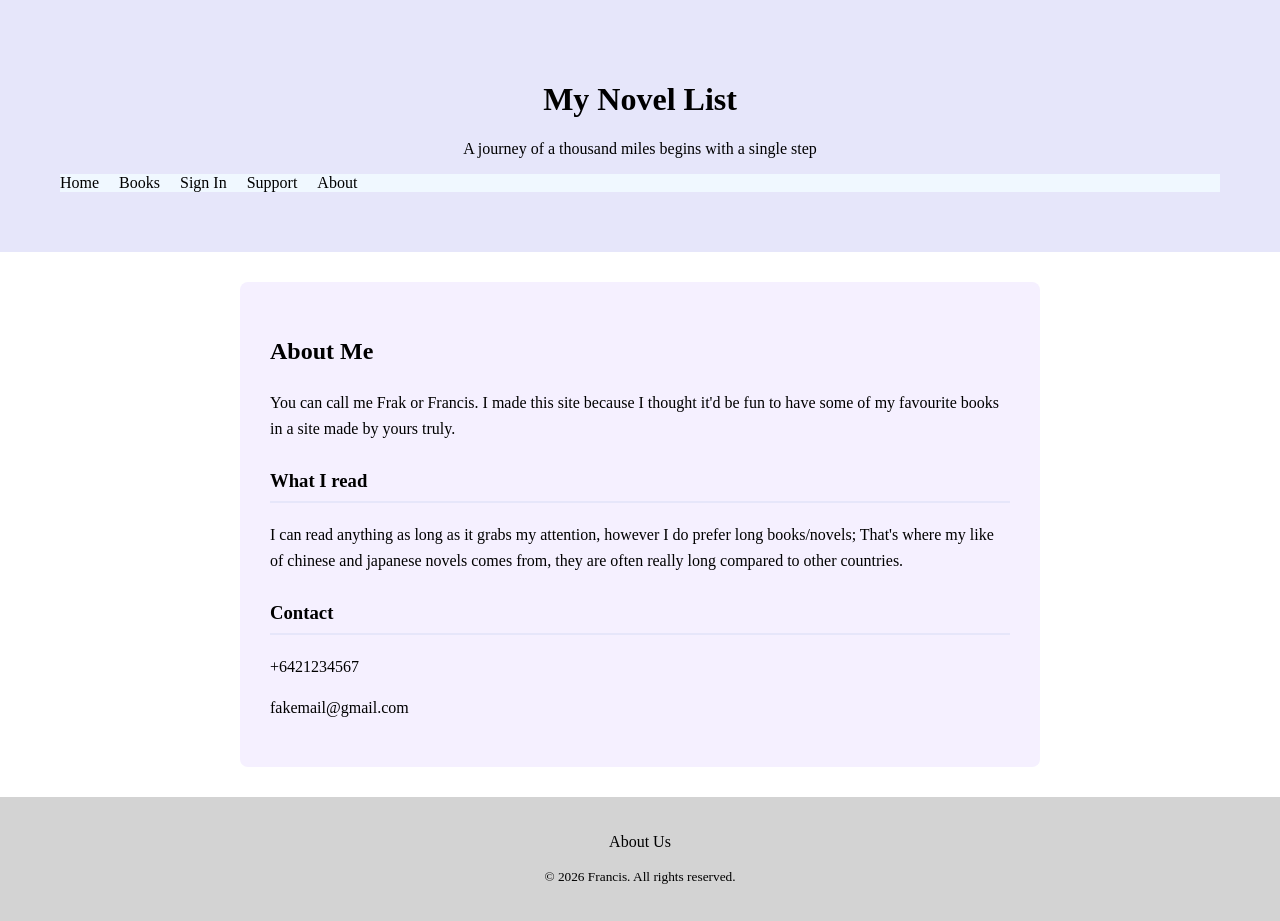
==== about.html @ cc96b09d "book website, lastest version" ====
<!DOCTYPE html>
<html lang="en">
<head>
    <meta charset="UTF-8">
    <meta name="viewport" content="width=device-width, initial-scale=1.0">
    <title>About | My Novel List</title>
     <link rel="stylesheet" href="css/style.css">
     <link rel="stylesheet" href="css/animations.css">
</head>
<body>
    <header>
        <div class="logo"><h1><a href="index.html">My Novel List</a></h1></div>
        <blockquote class="header-quote">
            <p>A journey of a thousand miles begins with a single step</p>
        </blockquote>
        <!-- NAV: It contains the main navigation links for the website -->
        <nav>
            <ul> 
                <li><a href="index.html">Home</a></li>
                <li><a href="books.html">Books</a></li>
                <li><a href="signin.html">Sign In</a></li>
                <li><a href="support.html">Support</a></li>
                <li><a href="about.html">About</a></li>
            </ul>
        </nav>
    </header>
    <!-- MAIN: Core content of this specific page -->
    <main>
      <section class="about">
        <h2>About Me</h2>
        <p>You can call me Frak or Francis. I made this site because I thought it'd be fun to have some of my favourite books in a site made by yours truly.</p>
        <h3>What I read</h3>
        <p>I can read anything as long as it grabs my attention, however I do prefer long books/novels; That's where my like of chinese and japanese novels comes from, they are often really long compared to other countries.</p>
        <!-- another long few minutes until i found why this section wasn't acting correctly,
         forgot to close the "p" tag -->
        <h3>Contact</h3>
        <p>+6421234567</p>
        <p>fakemail@gmail.com</p>
      </section>
    </main>
     <!-- FOOTER: copyright information, contact details -->
    <footer>
        <p><a href="about.html">About Us</a></p>
        <p><small>&copy; 2026 Francis. All rights reserved.</small></p>
    </footer>
</body>
</html>
---- css/style.css ----
/* RESET: border-box makes padding and border count inside the width,
   so boxes don't grow past their set size */
*{
    box-sizing: border-box;
}
body{
    font-family: 'Times New Roman', Times, serif;
    margin: 0;

}

header{
    padding: 60px;
    text-align: center;
    background: lavender;
    color: black;


}

.logo a{
    color: inherit;
    text-decoration: none;
}

nav{
    display: flex;
    background-color: aliceblue;

}
/* NAV: the list is a flex row; gap spaces the links, and
   list-style: none removes the bullets */
nav ul{
    list-style: none;
    margin: 0;
    padding: 0;
    display: flex;
    gap: 20px;
    justify-content: center;
}

nav a{
    color: black;
    text-decoration: none;
}

nav a:hover{
    text-decoration: underline;
}
/* CARD ROW: flex puts the cards side by side in one row */
.books{
    display: flex;
    gap: 10px; 
}
/* BOOK PAGE: cover on the left, info on the right (flex row) */
.book-details{
    display: flex;
    gap: 30px;
    align-items: flex-start;
    font-family: 'Times New Roman', Times, serif;
    background-color: #f5f0ff;
    color: #222;
    padding: 20px;
    border-radius: 8px;
}
.book-info{
    flex: 1;
    margin-left: 20px;
}

.book-cover{
    flex: 0 0 300px;
    width: 300px;
}

.card{
    text-align: left;
    margin-left: 20px;
    color: #222;
}

.card h3{
    color: #5b3a8c;
}
/* CARD IMAGES: same height for every cover; object-fit: cover
   crops instead of stretching */
.card img{
    width: 100%;
    height: 400px;
    object-fit: cover;
}

/* typed colour instead of color, couldn't see my changes, a quick scan helped me figure it out */
footer{
    text-align: center;
    color: black;
    background-color: lightgrey;
    padding: 20px;
}

.books-grid{
    display: grid;
    grid-template-columns: repeat(auto-fit, minmax(220px, 1fr));
    gap: 20px;
}

.stars{
    color: gold;
    font-size: 1.5rem;
    margin: 0;
}

.reviews{
    background: white;
    padding: 20px;
    border-radius: 8px;
    margin-top: 30px;
    /* "margin-top" had double semicolons. doesn't affect code but better to remove it. */
}

/* I forgot a closing </div>, so the review text sat inside the flex row and got cut in half.
 I found the error using the inspect function in browser*/
.review-header{
    justify-content: space-between;
    align-items: center;
}

/* "Review" didn't match .review. I switched to lowercase everywhere */
.review{
    display:flex;
    flex-direction: column;
    background: #f1f1f1;
    padding: 20px;
    margin-bottom: 20px;
}

.tiers{
    display: flex;
    gap: 20px;
}

.tier{
    flex: 1;
    background: #f5f0ff;
    padding: 20px;
    border-radius: 8px;
    text-align: center;
}

.price{
    font-size: 2rem;
    margin: 10px 0;
}

.support-btn{
    display: inline-block;
    padding: 10px 20px;
    background: #553317;
    color: white;
    text-decoration: none;
    border-radius: 6px;
}

/* ABOUT: centred panel so the text doesn't run edge to edge */
.about {
    max-width: 800px;
    margin: 30px auto; /* auto left and right centres the box */
    padding: 30px;
    background: #f5f0ff;
    border-radius: 8px;
    line-height: 1.6; /* more space between lines is easier to read */
}

/* ABOUT: underline each sub-heading to separate the sections */
.about h3 {
    margin-top: 25px;
    padding-bottom: 5px;
    border-bottom: 2px solid lavender;
}

a{
    text-decoration: none;
    color: inherit;
}

/* RESPONSIVE: on screens 600px or narrower, stack things vertically */
@media screen and (max-width: 600px) {
    nav ul {
        flex-direction: column;
        align-items: center;
    }
        .book-details {
        flex-direction: column;
    }
    .book-cover{
        width: 100%;
        flex: none;
    }
    .tiers{
        flex-direction: column;
    }
}
---- css/animations.css ----
/* SUPPORT BUTTON: grows slightly and darkens on hover, cool thing i found while browsing,
 adds some life to the page*/
.support-btn{
    transition: transform 0.3s, background-color 0.3s;
}

.support-btn:hover{
    transform: scale(1.08);
    background-color: #7a4a22;
}

/* STARS: pop in after a 0.3s delay refer to keyframe/pop for details */
.stars{
    animation: pop 0.5s ease 0.3s both;
}
/* HEADER: fades in over 1 second when the page loads */
header{
    animation: fadein 1s ease;
}
/* CARDS: rise and fade in on load; transition makes the hover change smooth.
   /* "backwards" instead of "both": "both" kept the end transform locked
   on, so :hover could not move the card */
.card{
    animation: fadeup 0.6s ease backwards;
    transition: transform 0.3s, box-shadow 0.3s;
}
/* delay animations for each title 0.15s after the previous one. */
.card:nth-child(2) {animation-delay: 0.15s;}
.card:nth-child(3) {animation-delay: 0.3s;}
.card:nth-child(4) {animation-delay: 0.45s;}
.card:nth-child(5) {animation-delay: 0.6s;}
.card:nth-child(6) {animation-delay: 0.75s;}

/* HOVER: card lifts up and gets a shadow (no space before :hover)
another tricky thing, added a space before hover which caused the texts
 to hover aswell individually, not ideal few mins to solve it. */
.card:hover{
    transform: translateY(-8px);
    box-shadow: 0 10px 25px rgba(0, 0, 0, 0.2);
}

/* ABOUT: panel rises and fades in on load, reusing fadeup */
.about {
    animation: fadeup 0.6s ease backwards;
}

/* KEYFRAMES: define what the animation does (name must match exactly where it's used)
had some real problems figuring that out, sigh */
/* fadeup can be in caps or lowercase, but they both have to match, this took a long time to see.
no erros, but animations didn't show until fixed */
@keyframes fadeup{
    from{opacity: 0; transform: translateY(30px); } /* start: invisible, pushed down */
    to  { opacity: 1; transform:  translate(0); }  /* end: visible, in place */
}

@keyframes fadein{
    from {opacity: 0; }
    to   {opacity: 1; }
}

@keyframes pop {
    from  {transform: scale(0);}  /* start: size 0 */
    to    { transform: scale(1);} /* end: normal size */
}
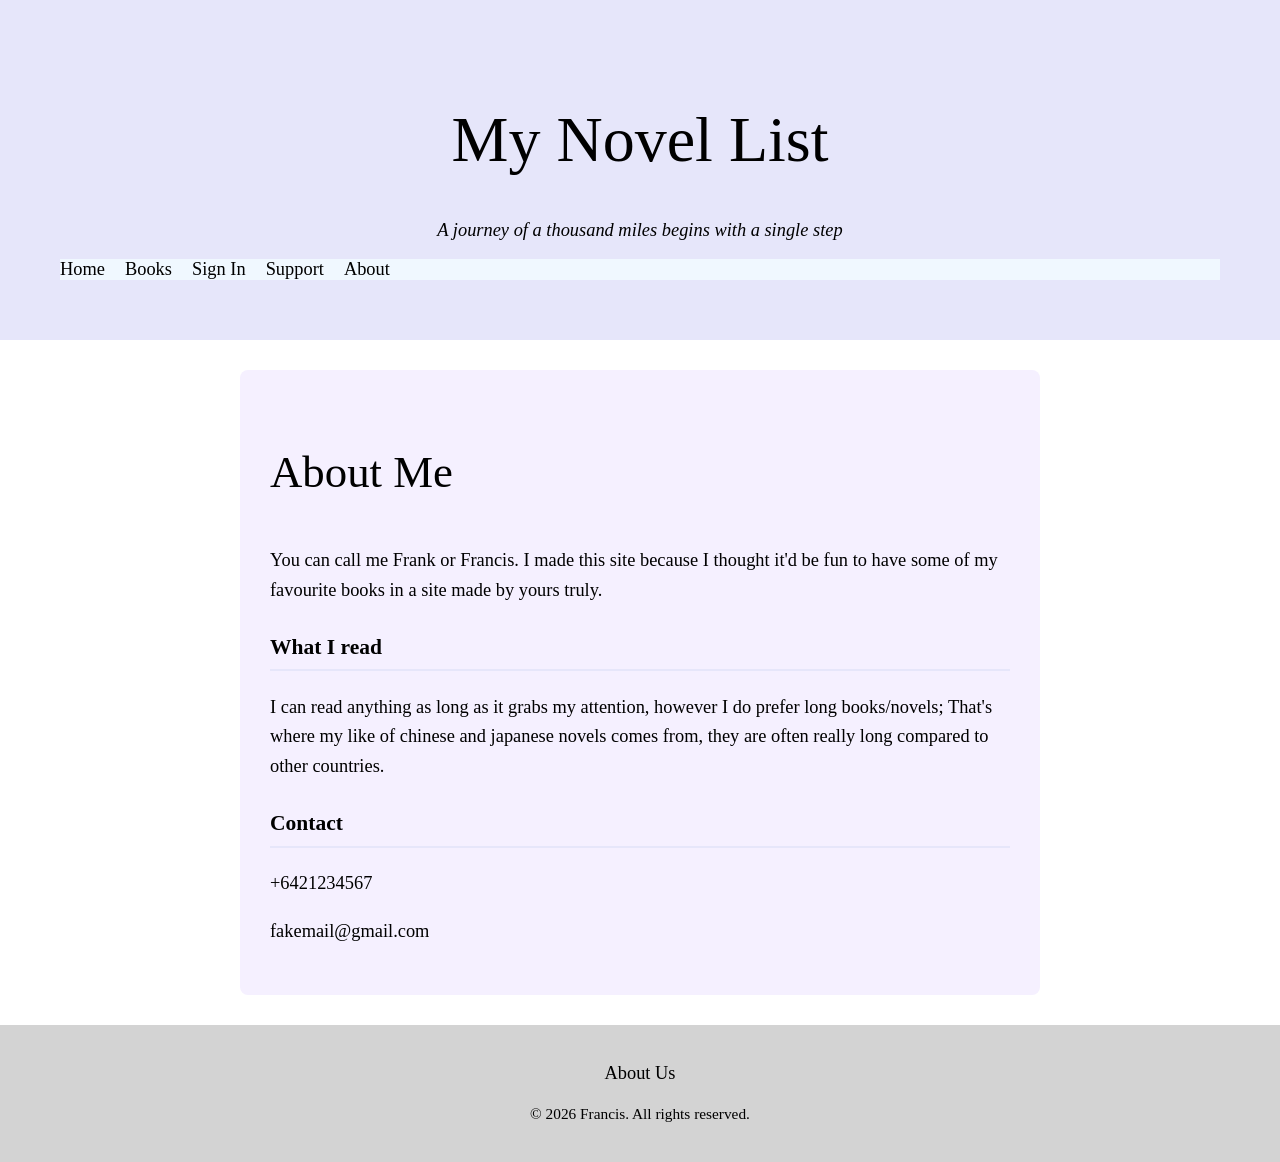
==== commit 82d0daa0: "updated font/img animations" ====
--- a/about.html
+++ b/about.html
@@ -28,7 +28,7 @@
     <main>
       <section class="about">
         <h2>About Me</h2>
-        <p>You can call me Frak or Francis. I made this site because I thought it'd be fun to have some of my favourite books in a site made by yours truly.</p>
+        <p>You can call me Frank or Francis. I made this site because I thought it'd be fun to have some of my favourite books in a site made by yours truly.</p>
         <h3>What I read</h3>
         <p>I can read anything as long as it grabs my attention, however I do prefer long books/novels; That's where my like of chinese and japanese novels comes from, they are often really long compared to other countries.</p>
         <!-- another long few minutes until i found why this section wasn't acting correctly,
--- a/css/style.css
+++ b/css/style.css
@@ -1,12 +1,42 @@
+@import url('https://fonts.googleapis.com/css2?family=Playfair+Display:ital,wght@0,600;1,400&family=Nunito:wght@400;600&display=swap');
 /* RESET: border-box makes padding and border count inside the width,
    so boxes don't grow past their set size */
 *{
     box-sizing: border-box;
 }
+/* BODY: soft rounded font, easy to read in long text(feedback, previous version was too basic) */ 
 body{
-    font-family: 'Times New Roman', Times, serif;
+    font-family: 'Cormorant Garamond', Georgia, serif;
+    font-size: 1.15rem;
+    font-weight: 500;
     margin: 0;
-
+}
+
+h3, h4 {
+    font-family: 'Cormorant Garamond', Georgia, serif;
+    font-weight: 600;
+}
+
+/* HEADER QUOTE: the italic version looks calligraphic */
+.header-quote {
+    font-style: italic;
+}
+h1 {
+    font-size: clamp(2.5rem, 7vw, 4rem);
+}
+
+h2 {
+    font-size: clamp(2rem, 5vw, 2.8rem);
+}
+
+/* form fields ignore the page font unless told to inherit */
+input, button {
+    font-family: inherit;
+}
+
+h1, h2 {
+    font-family: 'Parisienne', cursive;
+    font-weight: 400; /* Parisienne only has one weight */
 }
 
 header{
@@ -57,7 +87,6 @@
     display: flex;
     gap: 30px;
     align-items: flex-start;
-    font-family: 'Times New Roman', Times, serif;
     background-color: #f5f0ff;
     color: #222;
     padding: 20px;
--- a/css/animations.css
+++ b/css/animations.css
@@ -35,9 +35,63 @@
 /* HOVER: card lifts up and gets a shadow (no space before :hover)
 another tricky thing, added a space before hover which caused the texts
  to hover aswell individually, not ideal few mins to solve it. */
-.card:hover{
-    transform: translateY(-8px);
-    box-shadow: 0 10px 25px rgba(0, 0, 0, 0.2);
+
+/* CREDITS: the card hover effect is adapted from a different site, I copied the base styling and changed the colours,
+   class names and book details to fit my site. */
+.card {
+    position: relative;
+    overflow: hidden;
+    border-radius: 8px;
+    transition: transform 0.4s ease, opacity 0.4s ease,
+                filter 0.4s ease, box-shadow 0.4s ease;
+}
+
+/* INFO: sits over the bottom of the image, hidden and pushed down */
+.card-info {
+    position: absolute;
+    left: 0;
+    right: 0;
+    bottom: 0;
+    padding: 60px 15px 15px;
+    color: white;
+    background: linear-gradient(transparent, rgba(20, 10, 40, 0.92));
+    opacity: 0;
+    transform: translateY(20px);
+    transition: opacity 0.4s ease, transform 0.4s ease;
+}
+
+.card-info a {
+    color: lavender;
+}
+
+/* HOVER: the hovered card "stands up": lifts, grows, glows */
+.card:hover {
+    transform: translateY(-14px) scale(1.06);
+    box-shadow: 0 20px 40px rgba(120, 80, 200, 0.5);
+    z-index: 2;
+}
+
+/* HOVER: the info slides up into view */
+.card:hover .card-info {
+    opacity: 1;
+    transform: translateY(0);
+}
+
+/* FADE THE REST: when any card in the row is hovered, every OTHER card
+   fades and blurs. :has() lets the container react to its child. */
+.books:has(.card:hover) .card:not(:hover),
+.books-grid:has(.card:hover) .card:not(:hover) {
+    opacity: 0.2;
+    filter: blur(3px);
+    transform: scale(0.95);
+}
+
+/* PHONES: there's no hover on a touchscreen, so always show the info */
+@media (hover: none) {
+    .card-info {
+        opacity: 1;
+        transform: none;
+    }
 }
 
 /* ABOUT: panel rises and fades in on load, reusing fadeup */
